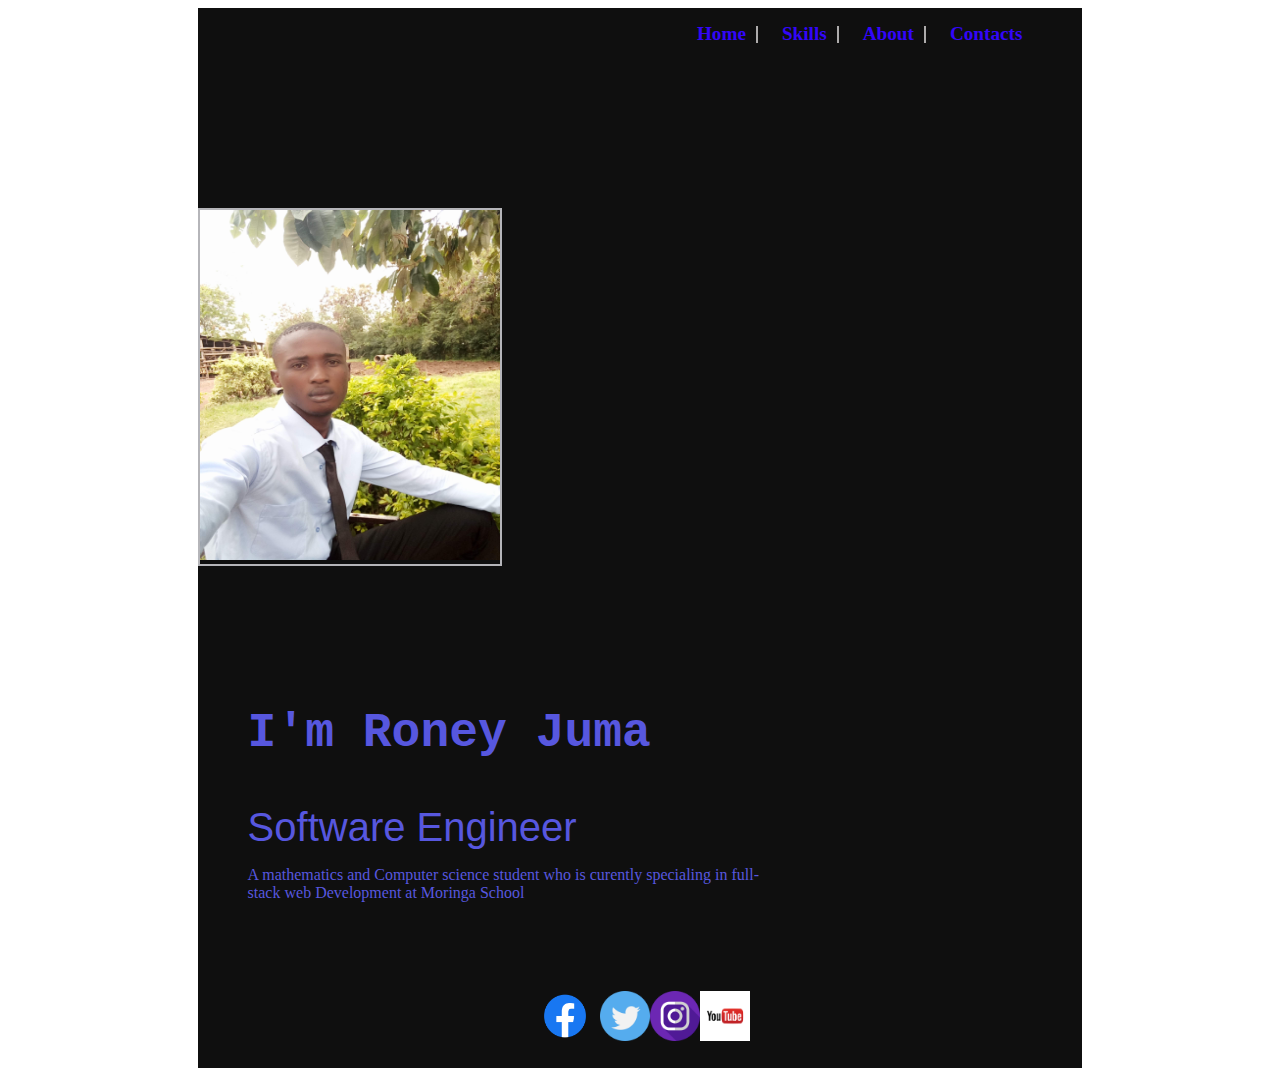
==== index.html @ d40accc9 "created the home page and its appearance" ====
<!DOCTYPE html>
<html lang="en">
<head>
    <meta charset="UTF-8">
    <meta http-equiv="X-UA-Compatible" content="IE=edge">
    <meta name="viewport" content="width=device-width, initial-scale=1.0">
    <title>Roney Juma</title>
    <link rel="stylesheet" href="index.css">
</head>
<body>
    <div class="container">
        <nav>
            <ul>
                <li class="ho"><a href="index.html">Home</a></li>
                <li class="fi"><a href="skills.html">Skills</a></li>
                <li class="co"><a href="about.html">About</a></li>
                <li class="acc"><a href="contact.html">Contacts</a></li>
            </ul>
        </nav>
        <div class="name">
            <div id="profile">
                <img height="350" width="300" src="./images/IMG_20200318_152354_6.jpg" alt="roney">
            </div>
            <div id="name">
                <h2>I'm Roney Juma</h2>
                <span>Software Engineer</span>
                <p>A mathematics and Computer science student who is curently specialing in full-stack web Development at Moringa School</p>
            </div>
        </div>
        <footer>
        <a href="https://www.facebook.com/roney.juma.7/" target="_blank"><img height="50" width="70" src="./images/Facebook-logo.png" alt="facebook"></a>
        <a href="https://twitter.com/juma_roney" target="_blank"><img height="50" width="50" src="./images/twitter.png" alt="twitter"></a>
        <a href="https://www.instagram.com/roneyjuma/" target="_blank"><img height="50" width="50" src="./images/instagram.png" alt="insta"></a>
        <a href="https://www.youtube.com/channel/UC86sxt7RaED_xwGMMX4mY-Q" target="_blank"><img height="50" width="50" src="./images/download.png" alt="youtube"></a>
      </footer>
    </div>
</body>
</html>
---- index.css ----
.container{
    background-color: rgb(15, 15, 15);
    width: 70%;
    justify-content: center;
    align-items: center;
    margin: auto;
}
nav ul{
    display: inline;
    flex-direction: row;
    float: right;
    margin-top: 15px;
    margin-right: 50px;
    padding-left: 20px;
}
nav ul li{
    
    display: inline;
}
nav ul li a{
    text-decoration: none;
    color: rgb(51, 6, 250);
    font-size: 1.2em;
    font-weight: bold;
    padding: 10px;
}
nav a:hover{
    background-color: rgb(54, 235, 196);
    padding: 10px;
    color: white;
    padding: 10px;
    margin-right: 10px;
    padding-bottom: 10px;
    border-radius: 5px;
}
.ho,.fi,.co{
    border-right: 2px solid rgb(173, 171, 171);
    margin-right: 10px;

}
.name{
    padding-top: 200px;
    /* float: right; */
    padding-right: 300px;
}
#name{
    float: right;
    color: rgb(87, 87, 223);
    padding-left: 50px;
    padding-top: 100px;
    display: flex;
    flex-direction: column;
}
#name h2{
    font-size: 3em;
    font-family: 'Courier New', Courier, monospace;
}
#name span{
    font-weight: 500;
    font-family: -apple-system, BlinkMacSystemFont, 'Segoe UI', Roboto, Oxygen, Ubuntu, Cantarell, 'Open Sans', 'Helvetica Neue', sans-serif;
    font-size: 2.5em;
    padding-top: 0;
    margin-top: 5px;
}
#profile{
    float: left;
    border: 2px solid rgb(181, 181, 185);
}
footer{
    display: flex;
    flex-direction: row;
    height: 100px;
    width: 100%;
    margin-top: 30px;
    border-radius: 5px;
    margin-left: 0;
    margin-bottom: 0px;
    padding-top: 50px;
    align-items: center;
    justify-content: center;
}
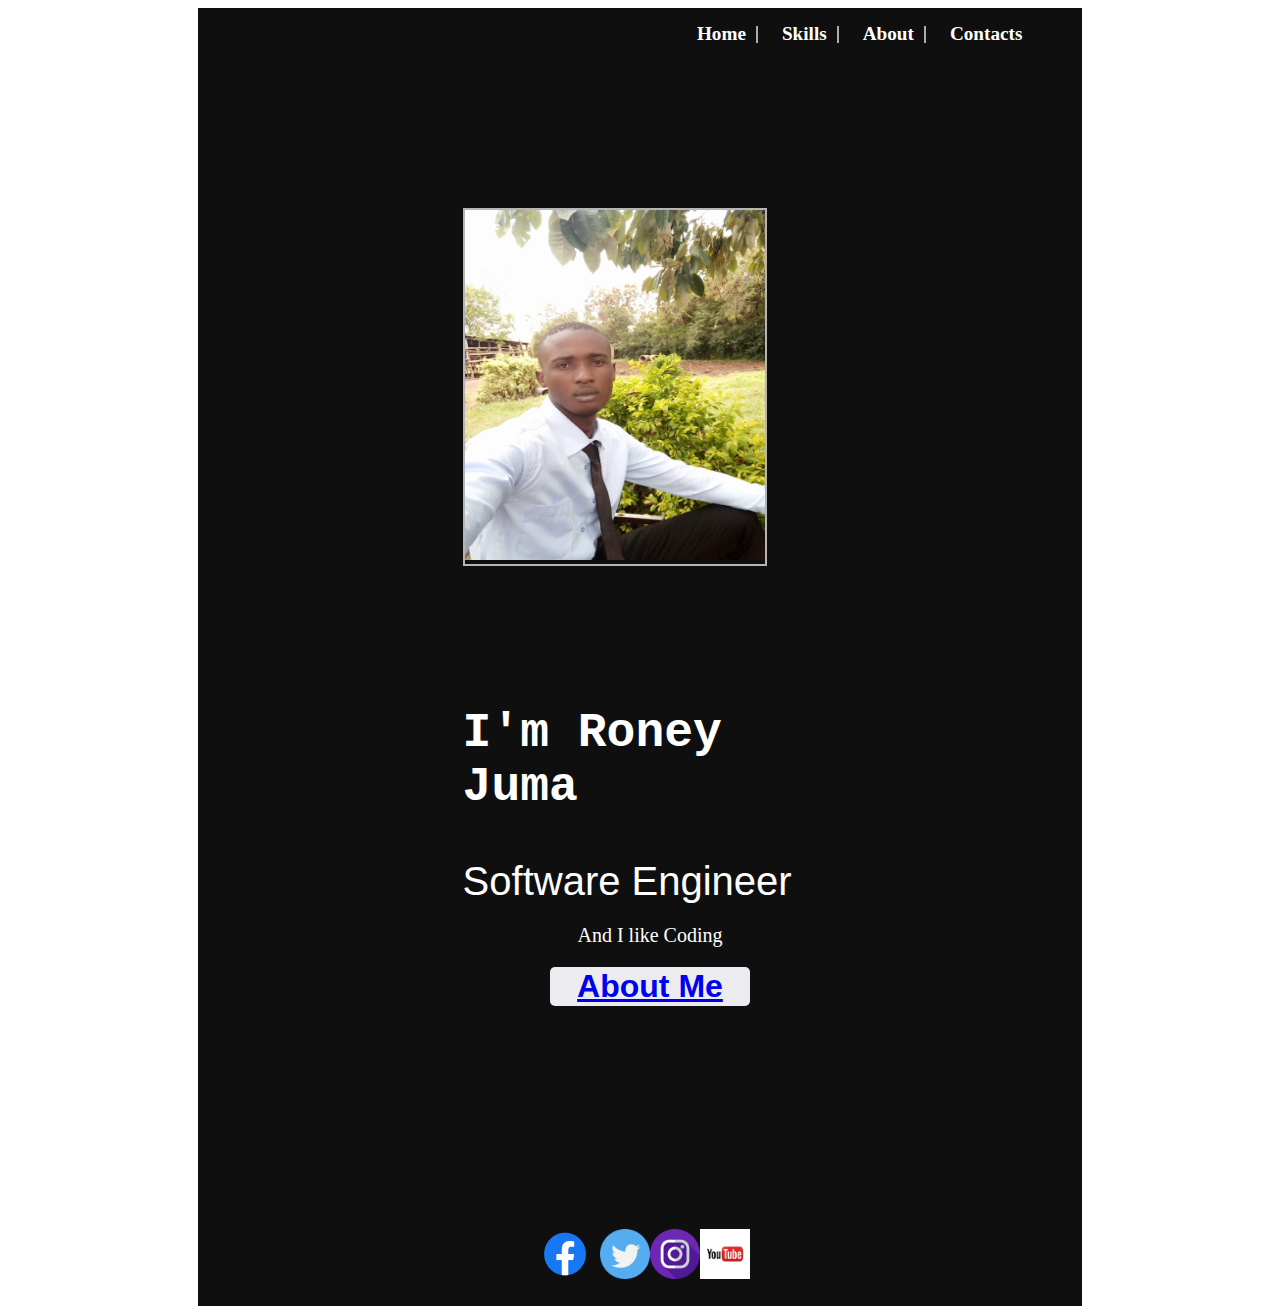
==== commit d5f7508d: "started creating a brief history about me" ====
--- a/index.html
+++ b/index.html
@@ -24,7 +24,10 @@
             <div id="name">
                 <h2>I'm Roney Juma</h2>
                 <span>Software Engineer</span>
-                <p>A mathematics and Computer science student who is curently specialing in full-stack web Development at Moringa School</p>
+                <div class="about">
+                    <p>And I like Coding</p>
+                        <button><a href="about.html">About Me</a></button>
+                </div>
             </div>
         </div>
         <footer>
--- a/index.css
+++ b/index.css
@@ -20,7 +20,7 @@
 }
 nav ul li a{
     text-decoration: none;
-    color: rgb(51, 6, 250);
+    color: white;
     font-size: 1.2em;
     font-weight: bold;
     padding: 10px;
@@ -42,12 +42,16 @@
 .name{
     padding-top: 200px;
     /* float: right; */
-    padding-right: 300px;
+    padding-right: 165px;
+    padding-left: 165px; 
+    justify-content: center;
+    margin: 0px 80px 10px 100px;
+
 }
 #name{
     float: right;
-    color: rgb(87, 87, 223);
-    padding-left: 50px;
+    color: white;
+    /* padding-left: 20px; */
     padding-top: 100px;
     display: flex;
     flex-direction: column;
@@ -67,16 +71,36 @@
     float: left;
     border: 2px solid rgb(181, 181, 185);
 }
+.about{
+    text-align: center;
+}
+.about p{
+    font-size: 20px;
+}
+button{
+    width: 200px;
+    font-size: xx-large;
+    font-family: Verdana, Geneva, Tahoma, sans-serif;
+    background-color: rgb(236, 236, 240);
+    border-style: none;
+    border-radius: 5px;
+    color: white;
+    font-weight: bold;
+    cursor: pointer;
+}
+button:hover{
+    background-color: chartreuse;
+}
 footer{
     display: flex;
     flex-direction: row;
     height: 100px;
     width: 100%;
-    margin-top: 30px;
+    margin-top: 200px;
     border-radius: 5px;
     margin-left: 0;
     margin-bottom: 0px;
-    padding-top: 50px;
+    padding-top: 200px;
     align-items: center;
     justify-content: center;
 }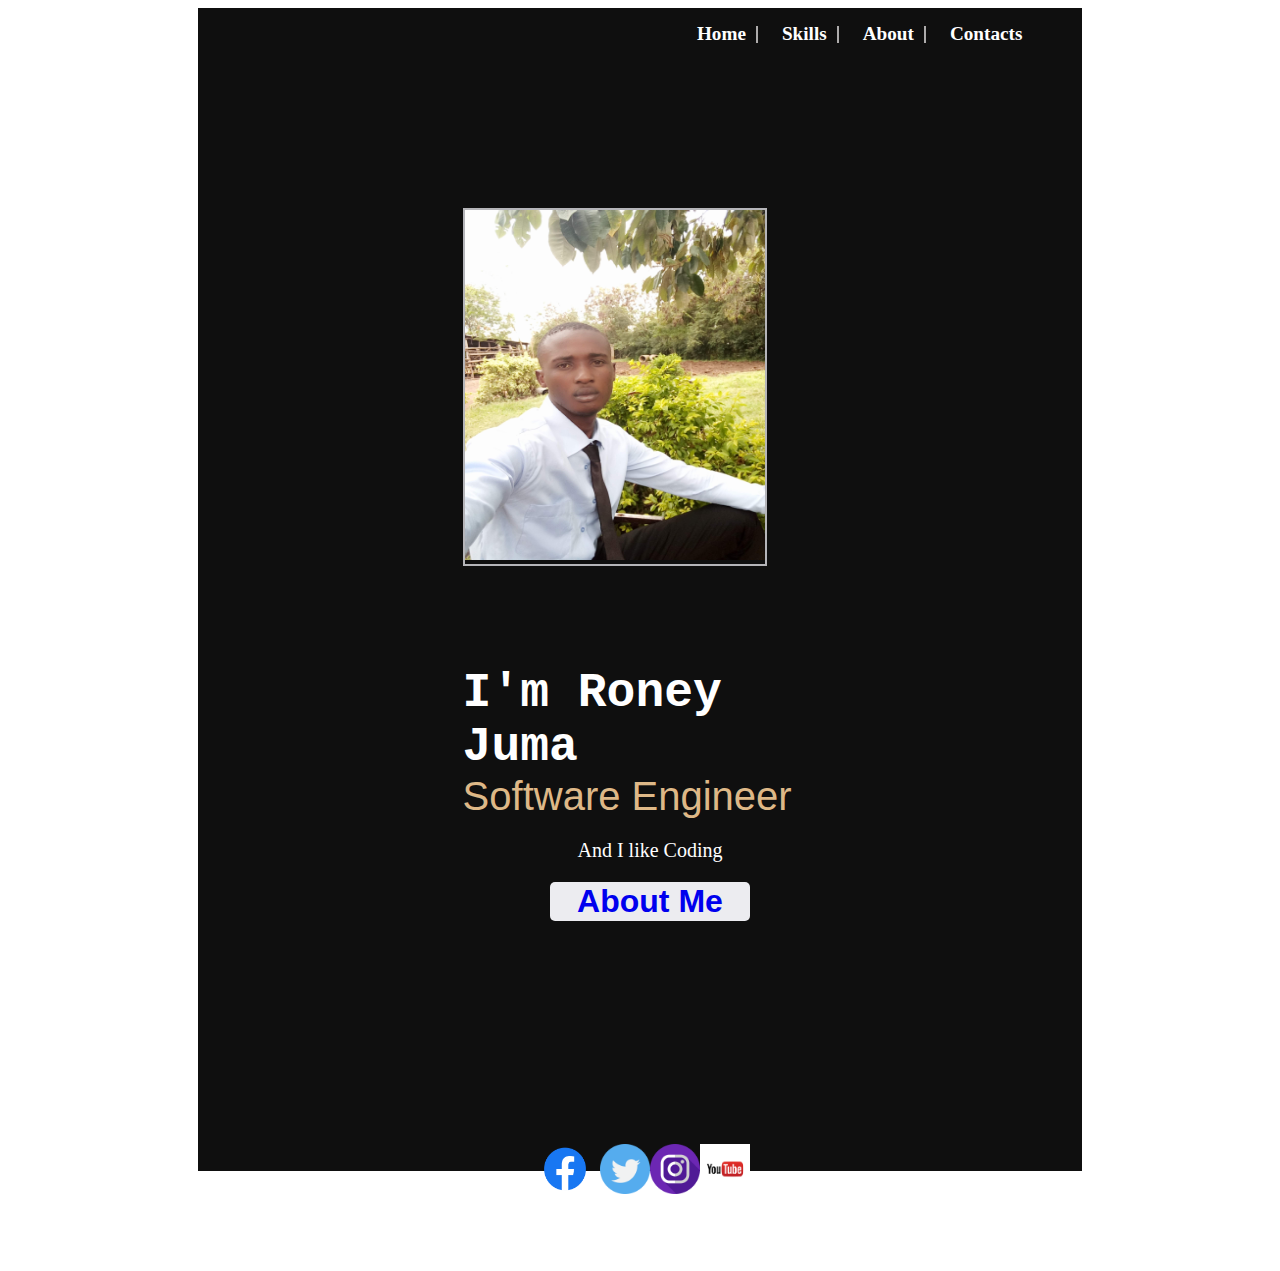
==== commit d5b56a7d: "working on home page appearance" ====
--- a/index.html
+++ b/index.html
@@ -31,11 +31,11 @@
             </div>
         </div>
         <footer>
-        <a href="https://www.facebook.com/roney.juma.7/" target="_blank"><img height="50" width="70" src="./images/Facebook-logo.png" alt="facebook"></a>
-        <a href="https://twitter.com/juma_roney" target="_blank"><img height="50" width="50" src="./images/twitter.png" alt="twitter"></a>
-        <a href="https://www.instagram.com/roneyjuma/" target="_blank"><img height="50" width="50" src="./images/instagram.png" alt="insta"></a>
-        <a href="https://www.youtube.com/channel/UC86sxt7RaED_xwGMMX4mY-Q" target="_blank"><img height="50" width="50" src="./images/download.png" alt="youtube"></a>
-      </footer>
+            <a href="https://www.facebook.com/roney.juma.7/" target="_blank"><img height="50" width="70" src="./images/Facebook-logo.png" alt="facebook"></a>
+            <a href="https://twitter.com/juma_roney" target="_blank"><img height="50" width="50" src="./images/twitter.png" alt="twitter"></a>
+            <a href="https://www.instagram.com/roneyjuma/" target="_blank"><img height="50" width="50" src="./images/instagram.png" alt="insta"></a>
+            <a href="https://www.youtube.com/channel/UC86sxt7RaED_xwGMMX4mY-Q" target="_blank"><img height="50" width="50" src="./images/download.png" alt="youtube"></a>
+        </footer>
     </div>
 </body>
 </html>--- a/index.css
+++ b/index.css
@@ -1,4 +1,8 @@
-
+*{
+    box-sizing: border-box;
+    padding: none;
+    text-decoration: none;
+}
 .container{
     background-color: rgb(15, 15, 15);
     width: 70%;
@@ -51,8 +55,8 @@
 #name{
     float: right;
     color: white;
-    /* padding-left: 20px; */
-    padding-top: 100px;
+    padding-left: -20px;
+    padding-top: 60px;
     display: flex;
     flex-direction: column;
 }
@@ -64,8 +68,9 @@
     font-weight: 500;
     font-family: -apple-system, BlinkMacSystemFont, 'Segoe UI', Roboto, Oxygen, Ubuntu, Cantarell, 'Open Sans', 'Helvetica Neue', sans-serif;
     font-size: 2.5em;
-    padding-top: 0;
-    margin-top: 5px;
+    padding-top: -50px;
+    margin-top: -40px;
+    color: burlywood;
 }
 #profile{
     float: left;
@@ -96,11 +101,12 @@
     flex-direction: row;
     height: 100px;
     width: 100%;
-    margin-top: 200px;
+    margin-top: auto;
     border-radius: 5px;
     margin-left: 0;
-    margin-bottom: 0px;
-    padding-top: 200px;
+    margin-bottom: 100px;
+    padding-top: 250px;
     align-items: center;
     justify-content: center;
+
 }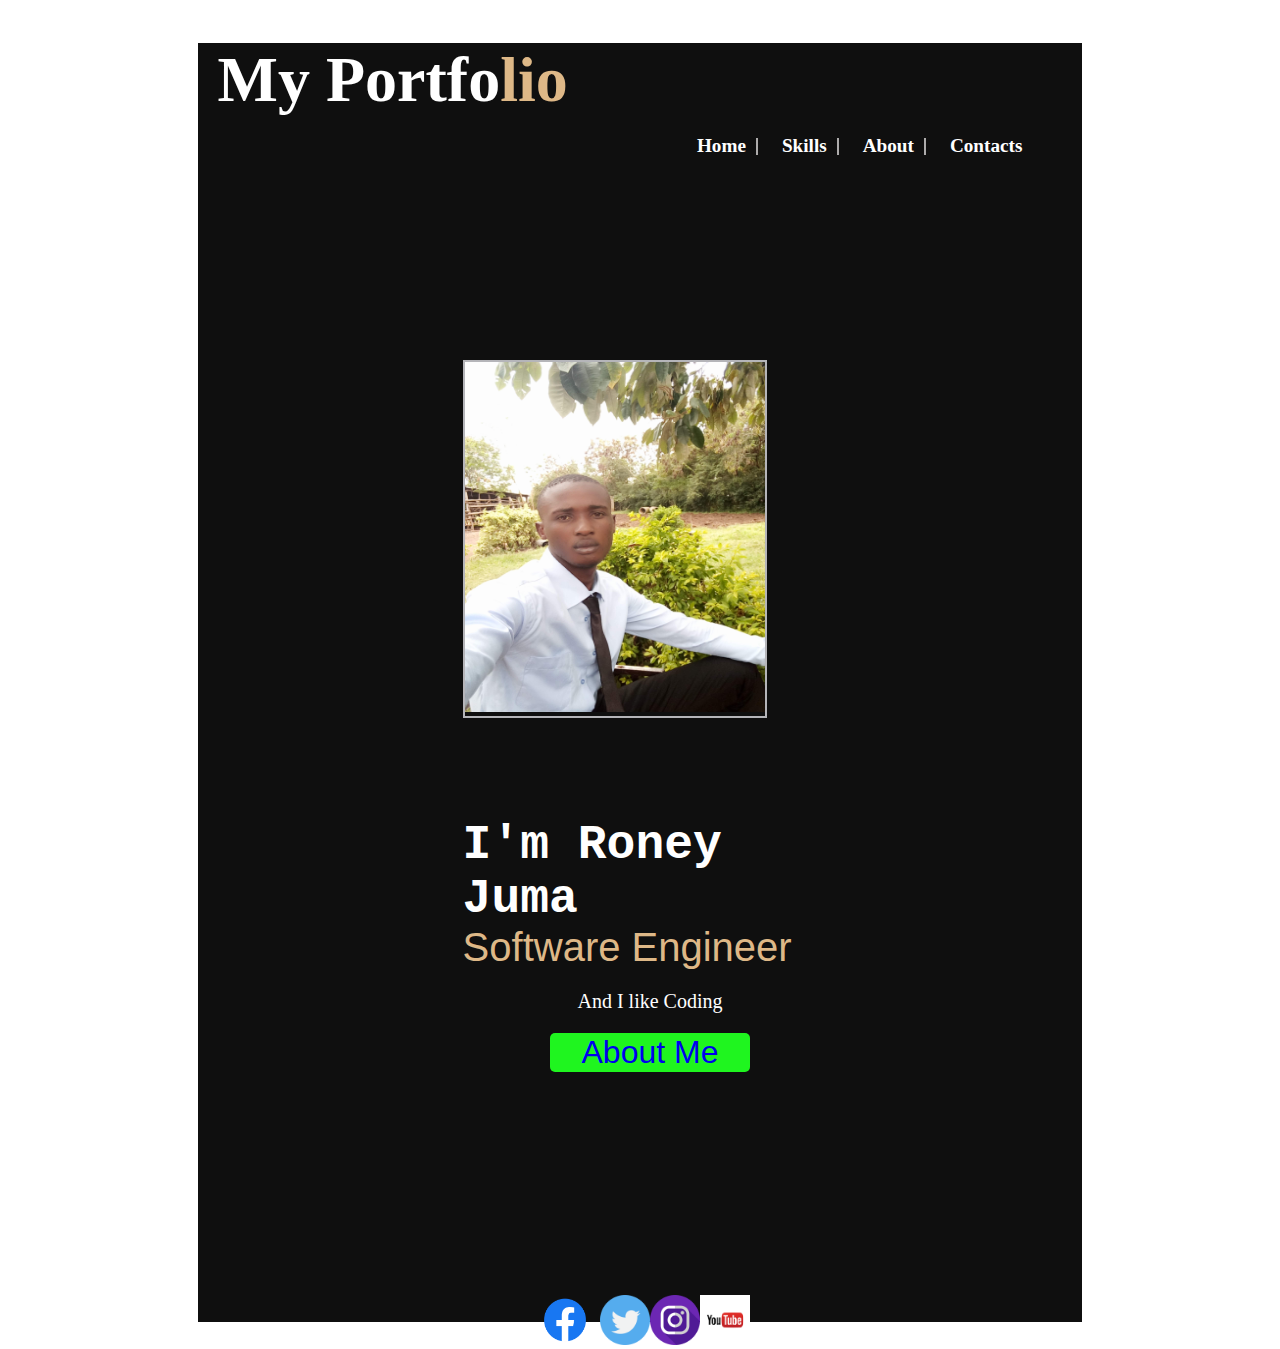
==== commit 954eab62: "correcting the overal outlook" ====
--- a/index.html
+++ b/index.html
@@ -9,14 +9,21 @@
 </head>
 <body>
     <div class="container">
-        <nav>
-            <ul>
-                <li class="ho"><a href="index.html">Home</a></li>
-                <li class="fi"><a href="skills.html">Skills</a></li>
-                <li class="co"><a href="about.html">About</a></li>
-                <li class="acc"><a href="contact.html">Contacts</a></li>
-            </ul>
-        </nav>
+       <div class="hd">
+        <div class="top">
+            <h1>My Portfo<span>lio</span></h1>
+           </div>
+            <div class="nas">
+                <nav>
+                    <ul>
+                        <li class="ho"><a href="index.html">Home</a></li>
+                        <li class="fi"><a href="skills.html">Skills</a></li>
+                        <li class="co"><a href="about.html">About</a></li>
+                        <li class="acc"><a href="contact.html">Contacts</a></li>
+                    </ul>
+                </nav>
+            </div>
+       </div>
         <div class="name">
             <div id="profile">
                 <img height="350" width="300" src="./images/IMG_20200318_152354_6.jpg" alt="roney">
--- a/index.css
+++ b/index.css
@@ -10,11 +10,25 @@
     align-items: center;
     margin: auto;
 }
+/* .hd{
+    display: flex;
+    flex-direction: row;
+
+} */
+.top{
+    color: white;
+    font-size: 2em;
+    padding-left: 20px;
+    padding-top: 0px;
+}
+.top span{
+    color: burlywood;
+}
 nav ul{
     display: inline;
     flex-direction: row;
     float: right;
-    margin-top: 15px;
+    margin-top: -25px;
     margin-right: 50px;
     padding-left: 20px;
 }
@@ -86,25 +100,24 @@
     width: 200px;
     font-size: xx-large;
     font-family: Verdana, Geneva, Tahoma, sans-serif;
-    background-color: rgb(236, 236, 240);
+    background-color: rgb(31, 245, 31);
     border-style: none;
     border-radius: 5px;
     color: white;
-    font-weight: bold;
     cursor: pointer;
 }
 button:hover{
-    background-color: chartreuse;
+    background-color: burlywood;
+    color: white;
 }
 footer{
     display: flex;
     flex-direction: row;
     height: 100px;
     width: 100%;
-    margin-top: auto;
+    margin-top: -70px; 
     border-radius: 5px;
     margin-left: 0;
-    margin-bottom: 100px;
     padding-top: 250px;
     align-items: center;
     justify-content: center;
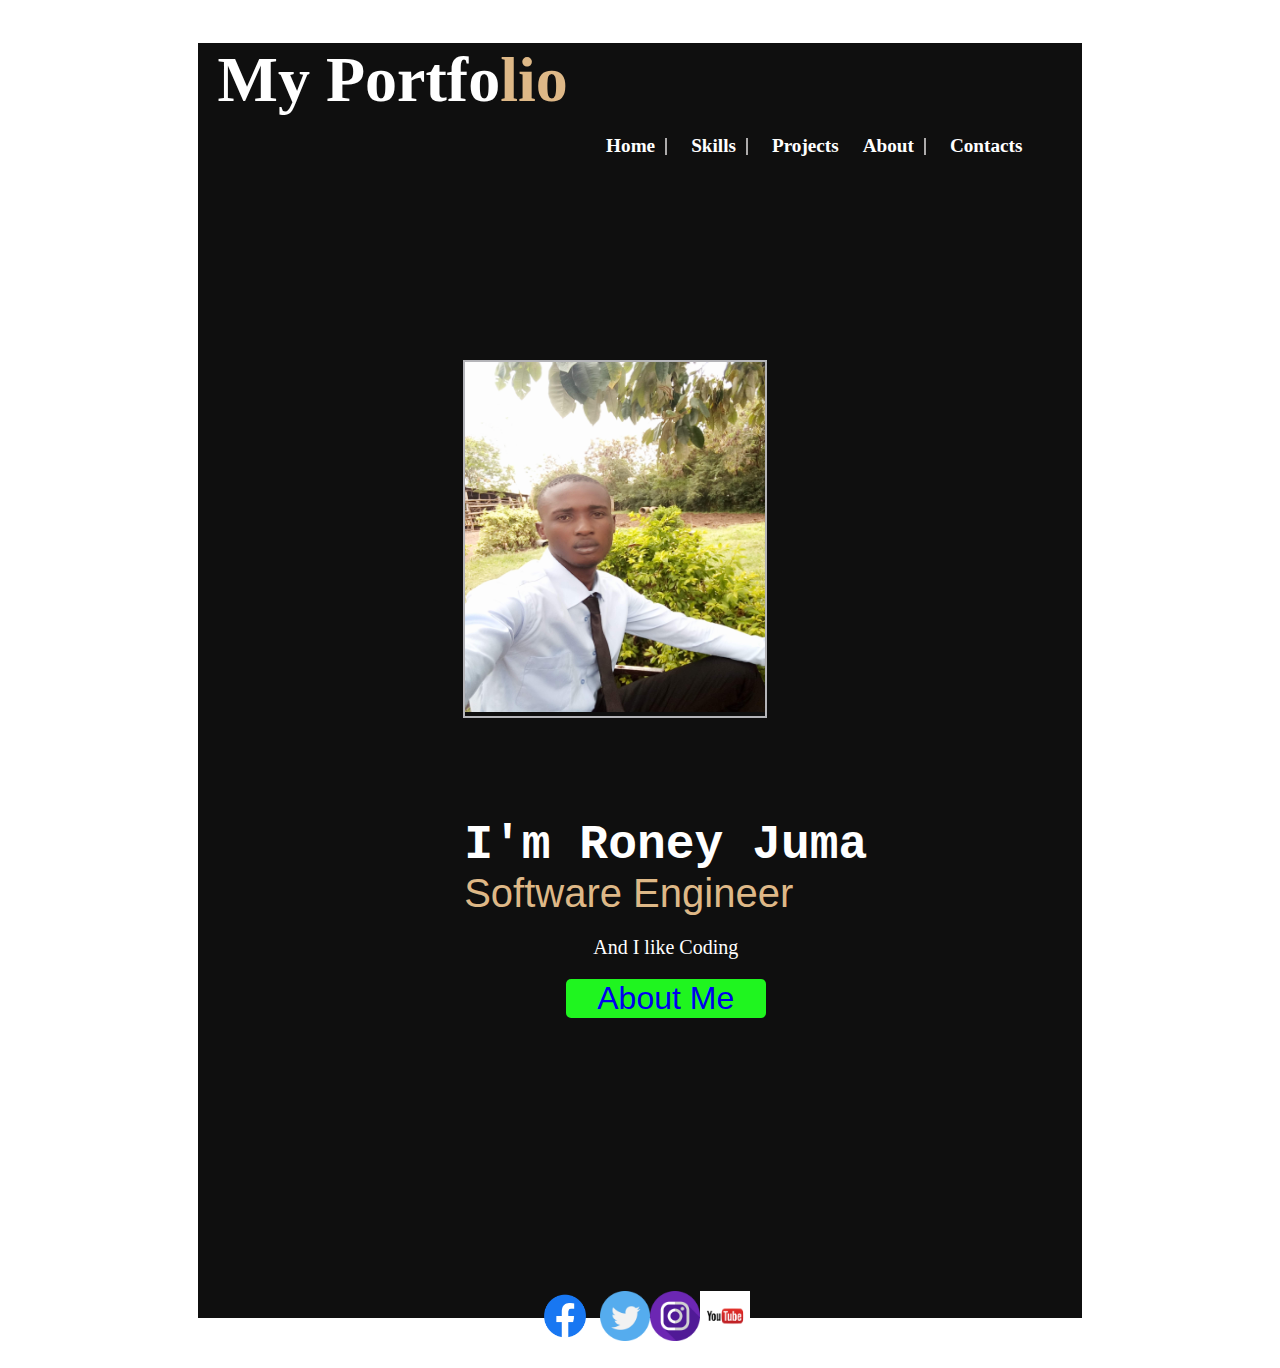
==== commit 128c5ff6: "added the projects compled to the site" ====
--- a/index.html
+++ b/index.html
@@ -18,6 +18,7 @@
                     <ul>
                         <li class="ho"><a href="index.html">Home</a></li>
                         <li class="fi"><a href="skills.html">Skills</a></li>
+                        <li class="pro"><a href="project.html">Projects</a></li>
                         <li class="co"><a href="about.html">About</a></li>
                         <li class="acc"><a href="contact.html">Contacts</a></li>
                     </ul>
--- a/index.css
+++ b/index.css
@@ -2,6 +2,7 @@
     box-sizing: border-box;
     padding: none;
     text-decoration: none;
+    /* margin-bottom: 50px; */
 }
 .container{
     background-color: rgb(15, 15, 15);
@@ -10,11 +11,6 @@
     align-items: center;
     margin: auto;
 }
-/* .hd{
-    display: flex;
-    flex-direction: row;
-
-} */
 .top{
     color: white;
     font-size: 2em;
@@ -44,7 +40,7 @@
     padding: 10px;
 }
 nav a:hover{
-    background-color: rgb(54, 235, 196);
+    background-color: rgb(60, 250, 193);
     padding: 10px;
     color: white;
     padding: 10px;
@@ -63,7 +59,7 @@
     padding-right: 165px;
     padding-left: 165px; 
     justify-content: center;
-    margin: 0px 80px 10px 100px;
+    margin: 0px 50px 10px 100px;
 
 }
 #name{
@@ -115,11 +111,12 @@
     flex-direction: row;
     height: 100px;
     width: 100%;
-    margin-top: -70px; 
+    margin-top: 0px; 
     border-radius: 5px;
     margin-left: 0;
-    padding-top: 250px;
+    padding-top: 300px;
     align-items: center;
     justify-content: center;
+    margin-bottom: 50px;
 
 }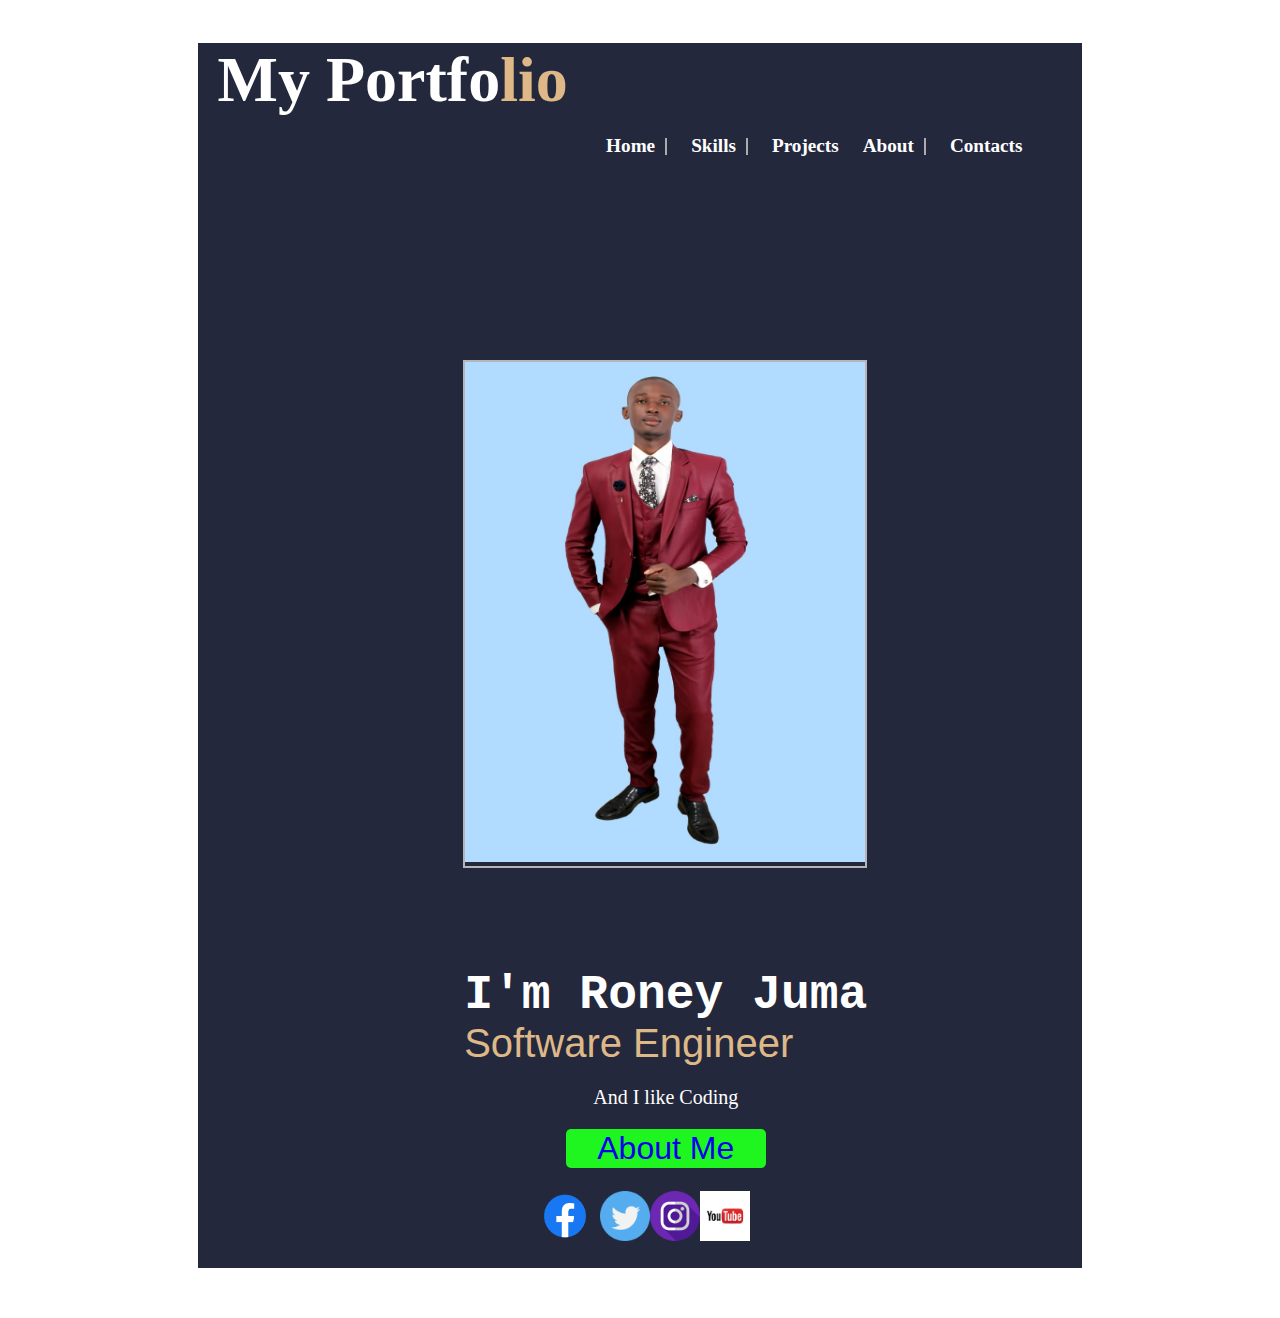
==== commit 05af7e99: "updated the projects Done" ====
--- a/index.html
+++ b/index.html
@@ -27,7 +27,7 @@
        </div>
         <div class="name">
             <div id="profile">
-                <img height="350" width="300" src="./images/IMG_20200318_152354_6.jpg" alt="roney">
+                <img  height="500" width="400"src="./images/home.jpeg" alt="roney">
             </div>
             <div id="name">
                 <h2>I'm Roney Juma</h2>
--- a/index.css
+++ b/index.css
@@ -5,7 +5,7 @@
     /* margin-bottom: 50px; */
 }
 .container{
-    background-color: rgb(15, 15, 15);
+    background-color: rgb(36, 40, 61);
     width: 70%;
     justify-content: center;
     align-items: center;
@@ -54,7 +54,7 @@
 
 }
 .name{
-    padding-top: 200px;
+    padding: 200px;
     /* float: right; */
     padding-right: 165px;
     padding-left: 165px; 
@@ -85,6 +85,7 @@
 #profile{
     float: left;
     border: 2px solid rgb(181, 181, 185);
+    border-image: round;
 }
 .about{
     text-align: center;
@@ -114,7 +115,6 @@
     margin-top: 0px; 
     border-radius: 5px;
     margin-left: 0;
-    padding-top: 300px;
     align-items: center;
     justify-content: center;
     margin-bottom: 50px;
